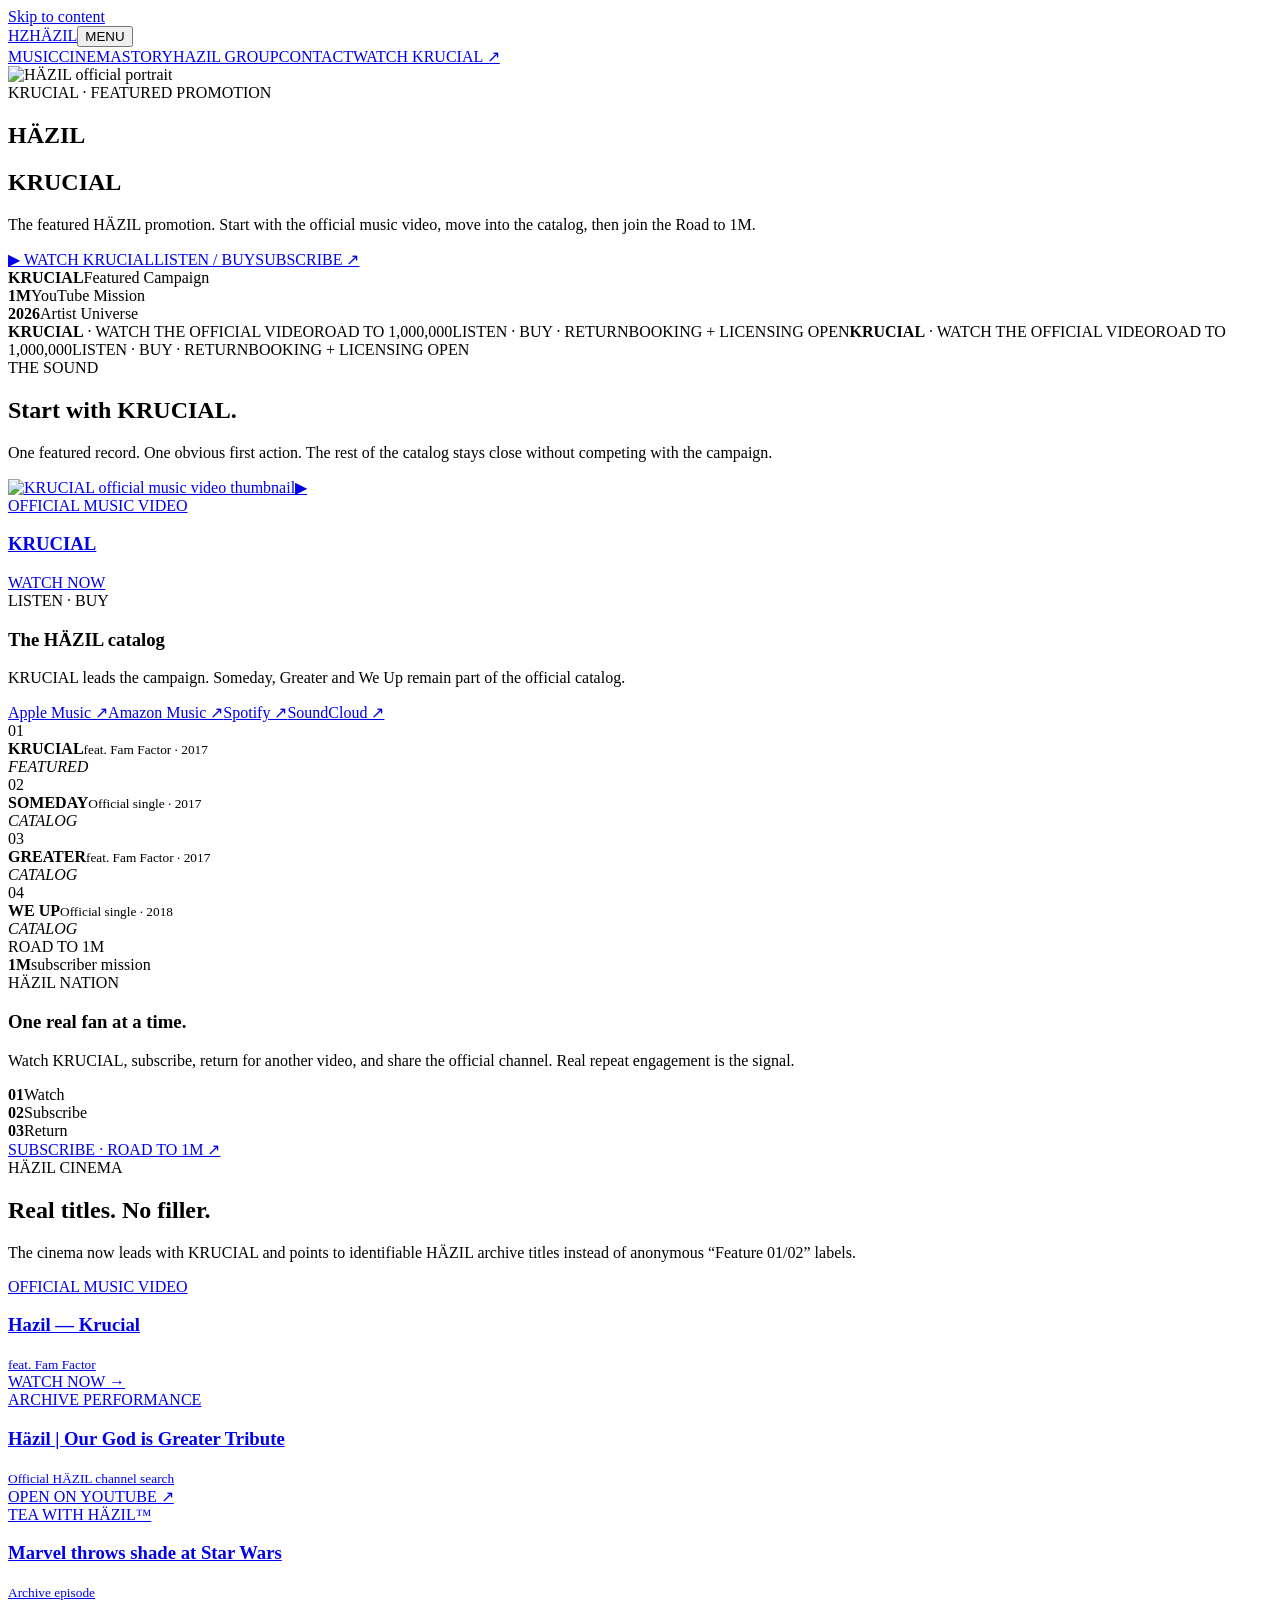
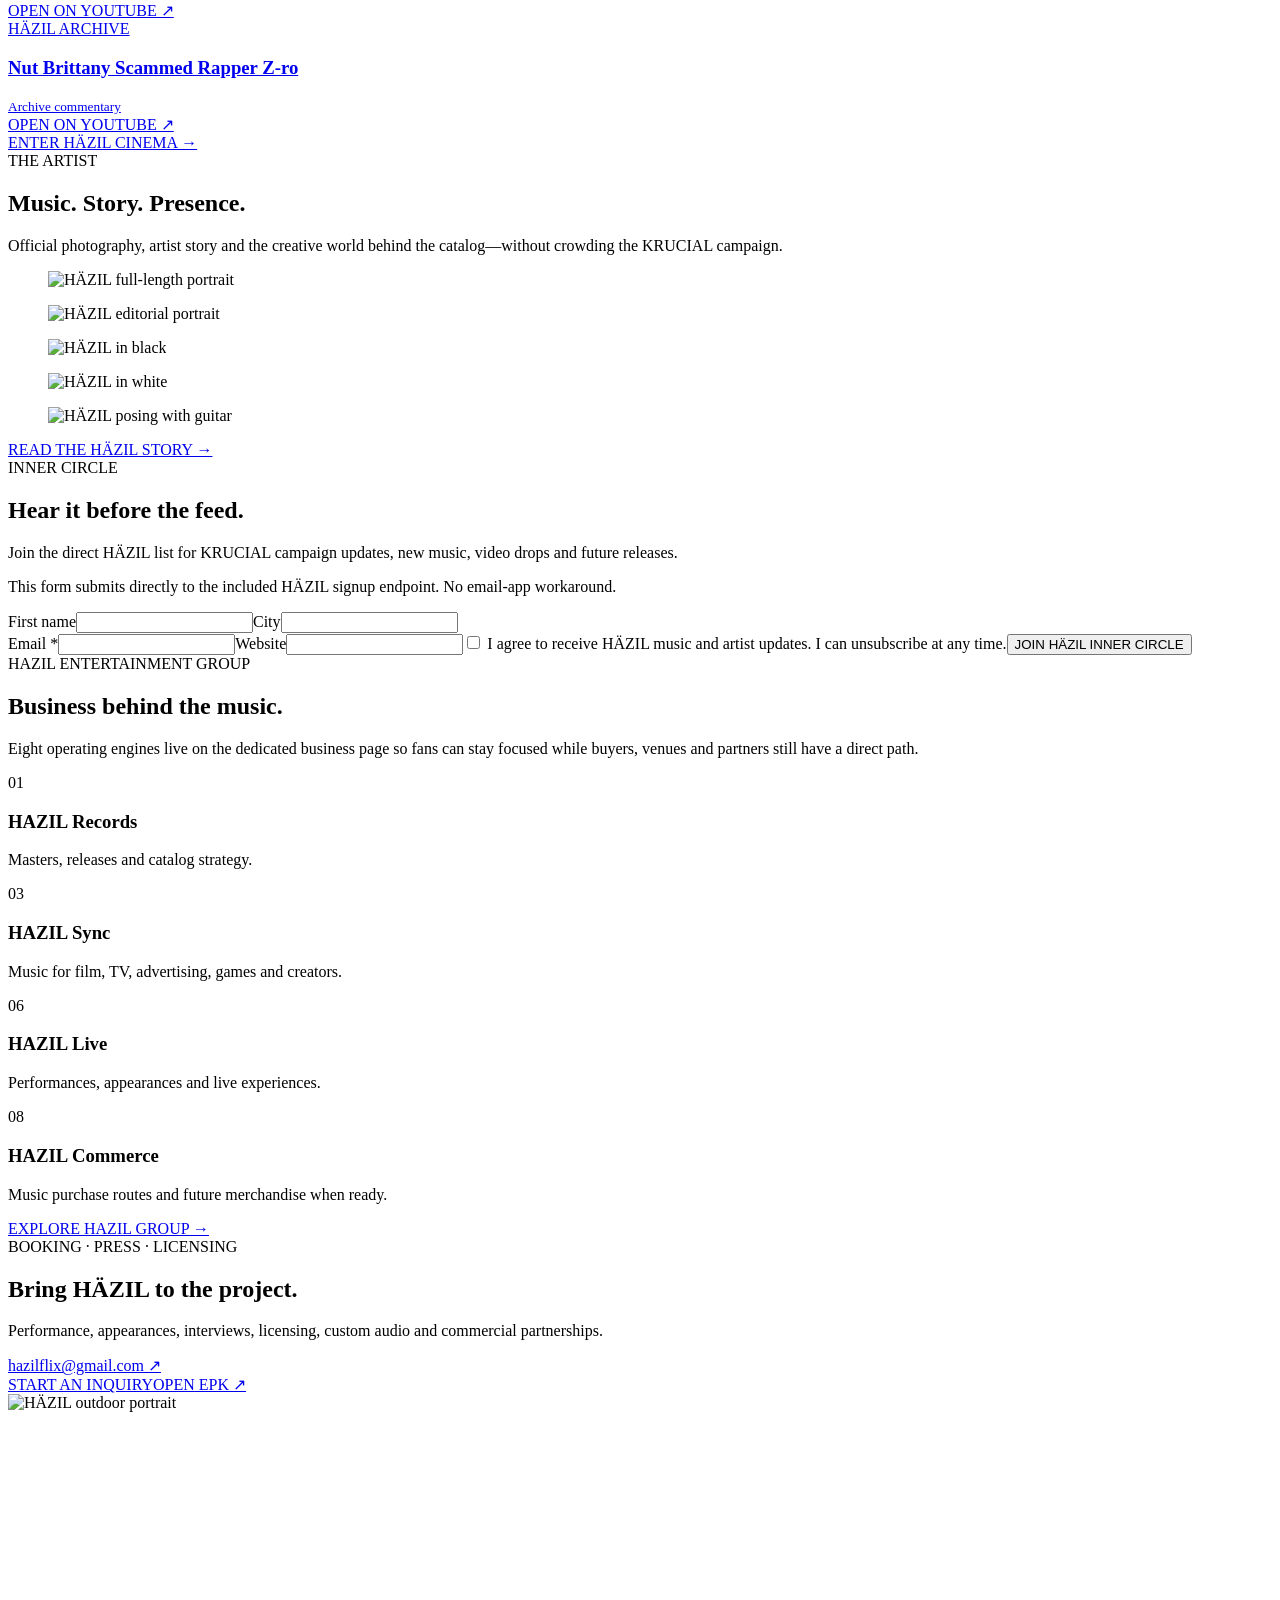
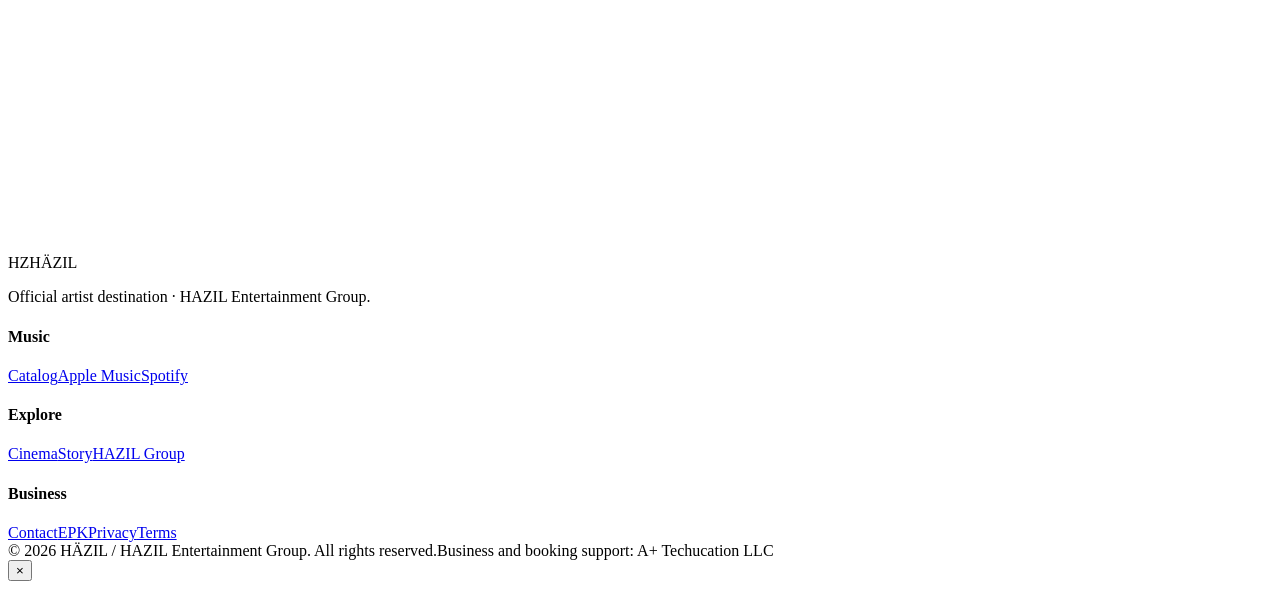
==== public/index.html @ 92755e5d "Add files via upload" ====
<!doctype html><html lang="en"><head><meta charset="utf-8"><meta name="viewport" content="width=device-width,initial-scale=1,viewport-fit=cover"><title>HÄZIL — KRUCIAL | Official Artist Website</title><meta name="description" content="Official HÄZIL artist destination. Watch KRUCIAL, explore the catalog, join the Road to 1M, access the EPK, and contact HAZIL Entertainment Group."><link rel="canonical" href="https://hazil.atechspot.com/"><meta property="og:title" content="HÄZIL — KRUCIAL"><meta property="og:description" content="Watch KRUCIAL. Enter the HÄZIL universe."><meta property="og:type" content="website"><meta property="og:url" content="https://hazil.atechspot.com/"><meta property="og:image" content="https://hazil.atechspot.com/assets/images/01-h-zil-wearing-a-black-hat-and-red-top.webp"><meta name="theme-color" content="#070707"><link rel="icon" href="/assets/favicon.svg"><link rel="manifest" href="/site.webmanifest"><link rel="stylesheet" href="/assets/styles.css?v=krucial-1010"><script defer src="/assets/app.js?v=krucial-1010"></script><script type="application/ld+json">{"@context":"https://schema.org","@type":"MusicGroup","name":"HÄZIL","url":"https://hazil.atechspot.com/","sameAs":["https://www.youtube.com/channel/UCEtV92a0BbcUwbMlZ8lvKiQ","https://www.instagram.com/hazilark/","https://www.facebook.com/hazilark","https://x.com/HazilArk","https://open.spotify.com/artist/2KtKWg4aKdLuVyBHw21Uh5","https://soundcloud.com/hazilmusic"]}</script></head><body>
<a class="skip" href="#main">Skip to content</a>
<header class="topbar"><div class="wrap nav"><a class="brand" href="/"><span class="brandmark">HZ</span><span class="brandname">HÄZIL</span></a><button class="menuBtn" aria-expanded="false" aria-controls="navlinks">MENU</button><nav class="navlinks" id="navlinks" aria-label="Primary"><a href="/music.html">MUSIC</a><a href="/cinema.html">CINEMA</a><a href="/story.html">STORY</a><a href="/business.html">HAZIL GROUP</a><a href="/contact.html">CONTACT</a><a class="navcta" href="https://www.youtube.com/watch?v=CgEhvoDVACQ" target="_blank" rel="noopener">WATCH KRUCIAL ↗</a></nav></div></header>
<main id="main">
<section class="hero"><div class="heroMedia"><img src="/assets/images/01-h-zil-wearing-a-black-hat-and-red-top.webp" alt="HÄZIL official portrait" fetchpriority="high"></div><div class="wrap heroContent"><div class="campaignTag"><span class="campaignDot"></span><span class="eyebrow">KRUCIAL · FEATURED PROMOTION</span></div><h1>HÄZIL</h1><h2>KRUCIAL</h2><p>The featured HÄZIL promotion. Start with the official music video, move into the catalog, then join the Road to 1M.</p><div class="ctaRow"><a class="btn btnPrimary" href="#" data-video="CgEhvoDVACQ">▶ WATCH KRUCIAL</a><a class="btn" href="/music.html">LISTEN / BUY</a><a class="btn" href="https://www.youtube.com/channel/UCEtV92a0BbcUwbMlZ8lvKiQ?sub_confirmation=1" target="_blank" rel="noopener">SUBSCRIBE ↗</a></div><div class="heroMeta"><div><b>KRUCIAL</b><span>Featured Campaign</span></div><div><b>1M</b><span>YouTube Mission</span></div><div><b>2026</b><span>Artist Universe</span></div></div></div></section>
<div class="signalBar" aria-hidden="true"><div class="marquee"><span><b>KRUCIAL</b> · WATCH THE OFFICIAL VIDEO</span><span>ROAD TO 1,000,000</span><span>LISTEN · BUY · RETURN</span><span>BOOKING + LICENSING OPEN</span><span><b>KRUCIAL</b> · WATCH THE OFFICIAL VIDEO</span><span>ROAD TO 1,000,000</span><span>LISTEN · BUY · RETURN</span><span>BOOKING + LICENSING OPEN</span></div></div>
<section class="section"><div class="wrap"><div class="sectionHead reveal"><div><div class="eyebrow">THE SOUND</div><h2>Start with KRUCIAL.</h2></div><p>One featured record. One obvious first action. The rest of the catalog stays close without competing with the campaign.</p></div><div class="featureSplit reveal"><a class="panel videoHero" href="#" data-video="CgEhvoDVACQ" aria-label="Watch KRUCIAL official music video"><img src="https://i.ytimg.com/vi/CgEhvoDVACQ/maxresdefault.jpg" onerror="this.onerror=null;this.src='https://i.ytimg.com/vi/CgEhvoDVACQ/hqdefault.jpg'" alt="KRUCIAL official music video thumbnail"><span class="playOrb">▶</span><div class="videoCopy"><div class="eyebrow">OFFICIAL MUSIC VIDEO</div><h3>KRUCIAL</h3><span class="btn btnPrimary">WATCH NOW</span></div></a><article class="panel catalogPanel"><div class="eyebrow">LISTEN · BUY</div><h3>The HÄZIL catalog</h3><p class="muted">KRUCIAL leads the campaign. Someday, Greater and We Up remain part of the official catalog.</p><div class="platformGrid"><a href="https://music.apple.com/us/artist/hazil/1197176769" target="_blank" rel="noopener">Apple Music ↗</a><a href="https://music.amazon.com/artists/B01MUWQ784/hazil" target="_blank" rel="noopener">Amazon Music ↗</a><a href="https://open.spotify.com/artist/2KtKWg4aKdLuVyBHw21Uh5" target="_blank" rel="noopener">Spotify ↗</a><a href="https://soundcloud.com/hazilmusic" target="_blank" rel="noopener">SoundCloud ↗</a></div><div class="trackList"><div class="track"><span>01</span><div><b>KRUCIAL</b><small>feat. Fam Factor · 2017</small></div><em>FEATURED</em></div><div class="track"><span>02</span><div><b>SOMEDAY</b><small>Official single · 2017</small></div><em>CATALOG</em></div><div class="track"><span>03</span><div><b>GREATER</b><small>feat. Fam Factor · 2017</small></div><em>CATALOG</em></div><div class="track"><span>04</span><div><b>WE UP</b><small>Official single · 2018</small></div><em>CATALOG</em></div></div></article></div></div></section>
<section class="sectionCompact"><div class="wrap mission"><article class="panel missionStat reveal"><div class="eyebrow">ROAD TO 1M</div><strong>1M</strong><span>subscriber mission</span></article><article class="panel missionText reveal"><div class="eyebrow">HÄZIL NATION</div><h3>One real fan at a time.</h3><p class="muted">Watch KRUCIAL, subscribe, return for another video, and share the official channel. Real repeat engagement is the signal.</p><div class="steps"><div class="step"><b>01</b><span>Watch</span></div><div class="step"><b>02</b><span>Subscribe</span></div><div class="step"><b>03</b><span>Return</span></div></div><div class="ctaRow"><a class="btn btnPrimary" href="https://www.youtube.com/channel/UCEtV92a0BbcUwbMlZ8lvKiQ?sub_confirmation=1" target="_blank" rel="noopener">SUBSCRIBE · ROAD TO 1M ↗</a></div></article></div></section>
<section class="section"><div class="wrap"><div class="sectionHead reveal"><div><div class="eyebrow">HÄZIL CINEMA</div><h2>Real titles. No filler.</h2></div><p>The cinema now leads with KRUCIAL and points to identifiable HÄZIL archive titles instead of anonymous “Feature 01/02” labels.</p></div><div class="archiveGrid reveal"><a class="archiveCard" style="--bgimg:url('https://i.ytimg.com/vi/CgEhvoDVACQ/hqdefault.jpg')" href="#" data-video="CgEhvoDVACQ"><div class="eyebrow">OFFICIAL MUSIC VIDEO</div><h3>Hazil — Krucial</h3><small>feat. Fam Factor</small><div class="linkline">WATCH NOW →</div></a><a class="archiveCard" style="--bgimg:url('/assets/images/03-h-zil-posing-with-guitar.webp')" href="https://www.youtube.com/results?search_query=H%C3%A4zil+Our+God+is+Greater+Tribute" target="_blank" rel="noopener"><div class="eyebrow">ARCHIVE PERFORMANCE</div><h3>Häzil | Our God is Greater Tribute</h3><small>Official HÄZIL channel search</small><div class="linkline">OPEN ON YOUTUBE ↗</div></a><a class="archiveCard" style="--bgimg:url('/assets/images/07-h-zil-editorial-portrait.webp')" href="https://www.youtube.com/results?search_query=Tea+With+Hazil+Marvel+throws+shade+at+Star+Wars" target="_blank" rel="noopener"><div class="eyebrow">TEA WITH HÄZIL™</div><h3>Marvel throws shade at Star Wars</h3><small>Archive episode</small><div class="linkline">OPEN ON YOUTUBE ↗</div></a><a class="archiveCard" style="--bgimg:url('/assets/images/04-h-zil-in-black.webp')" href="https://www.youtube.com/results?search_query=H%C3%A4zil+Nut+Brittany+Scammed+Rapper+Z-ro" target="_blank" rel="noopener"><div class="eyebrow">HÄZIL ARCHIVE</div><h3>Nut Brittany Scammed Rapper Z-ro</h3><small>Archive commentary</small><div class="linkline">OPEN ON YOUTUBE ↗</div></a></div><div class="businessCta"><a class="btn btnDark" href="/cinema.html">ENTER HÄZIL CINEMA →</a></div></div></section>
<section class="sectionCompact"><div class="wrap"><div class="sectionHead reveal"><div><div class="eyebrow">THE ARTIST</div><h2>Music. Story. Presence.</h2></div><p>Official photography, artist story and the creative world behind the catalog—without crowding the KRUCIAL campaign.</p></div><div class="gallery reveal"><figure><img loading="lazy" src="/assets/images/09-h-zil-full-length-portrait.webp" alt="HÄZIL full-length portrait"></figure><figure><img loading="lazy" src="/assets/images/07-h-zil-editorial-portrait.webp" alt="HÄZIL editorial portrait"></figure><figure><img loading="lazy" src="/assets/images/04-h-zil-in-black.webp" alt="HÄZIL in black"></figure><figure><img loading="lazy" src="/assets/images/12-h-zil-in-white.webp" alt="HÄZIL in white"></figure><figure><img loading="lazy" src="/assets/images/03-h-zil-posing-with-guitar.webp" alt="HÄZIL posing with guitar"></figure></div><div class="businessCta"><a class="btn btnDark" href="/story.html">READ THE HÄZIL STORY →</a></div></div></section>
<section class="section"><div class="wrap panel signup reveal"><div><div class="eyebrow">INNER CIRCLE</div><h2>Hear it before the feed.</h2><p class="muted">Join the direct HÄZIL list for KRUCIAL campaign updates, new music, video drops and future releases.</p><p class="tiny">This form submits directly to the included HÄZIL signup endpoint. No email-app workaround.</p></div><form class="form" id="fanSignup"><div class="two"><label><span>First name</span><input name="name" autocomplete="given-name" maxlength="80"></label><label><span>City</span><input name="city" autocomplete="address-level2" maxlength="120"></label></div><label><span>Email *</span><input name="email" type="email" autocomplete="email" required maxlength="254"></label><label class="honeypot" aria-hidden="true">Website<input name="website" tabindex="-1" autocomplete="off"></label><label class="tiny"><input type="checkbox" name="consent" value="yes" required> I agree to receive HÄZIL music and artist updates. I can unsubscribe at any time.</label><button class="btn btnPrimary" type="submit">JOIN HÄZIL INNER CIRCLE</button><div class="status" id="fanStatus" aria-live="polite"></div></form></div></section>
<section class="sectionCompact"><div class="wrap"><div class="sectionHead reveal"><div><div class="eyebrow">HAZIL ENTERTAINMENT GROUP</div><h2>Business behind the music.</h2></div><p>Eight operating engines live on the dedicated business page so fans can stay focused while buyers, venues and partners still have a direct path.</p></div><div class="businessGrid reveal"><article class="panel engine"><span class="no">01</span><h3>HAZIL Records</h3><p>Masters, releases and catalog strategy.</p></article><article class="panel engine"><span class="no">03</span><h3>HAZIL Sync</h3><p>Music for film, TV, advertising, games and creators.</p></article><article class="panel engine"><span class="no">06</span><h3>HAZIL Live</h3><p>Performances, appearances and live experiences.</p></article><article class="panel engine"><span class="no">08</span><h3>HAZIL Commerce</h3><p>Music purchase routes and future merchandise when ready.</p></article></div><div class="businessCta"><a class="btn btnDark" href="/business.html">EXPLORE HAZIL GROUP →</a></div></div></section>
<section class="section"><div class="wrap contactGrid"><article class="panel contactInfo reveal"><div class="eyebrow">BOOKING · PRESS · LICENSING</div><h2>Bring HÄZIL to the project.</h2><p class="muted">Performance, appearances, interviews, licensing, custom audio and commercial partnerships.</p><a class="direct" href="mailto:hazilflix@gmail.com">hazilflix@gmail.com ↗</a><div class="ctaRow"><a class="btn btnPrimary" href="/contact.html">START AN INQUIRY</a><a class="btn" href="/Hazil_EPK_2026.pdf" target="_blank">OPEN EPK ↗</a></div></article><figure class="panel" style="margin:0;overflow:hidden;min-height:460px"><img loading="lazy" src="/assets/images/13-h-zil-editorial-outdoor-portrait.webp" alt="HÄZIL outdoor portrait" style="width:100%;height:100%;object-fit:cover"></figure></div></section>
</main>
<footer class="footer"><div class="wrap"><div class="footerGrid"><div><div class="brand"><span class="brandmark">HZ</span><span class="brandname">HÄZIL</span></div><p class="muted">Official artist destination · HAZIL Entertainment Group.</p></div><div><h4>Music</h4><a href="/music.html">Catalog</a><a href="https://music.apple.com/us/artist/hazil/1197176769" target="_blank">Apple Music</a><a href="https://open.spotify.com/artist/2KtKWg4aKdLuVyBHw21Uh5" target="_blank">Spotify</a></div><div><h4>Explore</h4><a href="/cinema.html">Cinema</a><a href="/story.html">Story</a><a href="/business.html">HAZIL Group</a></div><div><h4>Business</h4><a href="/contact.html">Contact</a><a href="/Hazil_EPK_2026.pdf" target="_blank">EPK</a><a href="/privacy.html">Privacy</a><a href="/terms.html">Terms</a></div></div><div class="footerBottom"><span>© 2026 HÄZIL / HAZIL Entertainment Group. All rights reserved.</span><span>Business and booking support: A+ Techucation LLC</span></div></div></footer>
<div class="modal" id="videoModal" aria-hidden="true" role="dialog" aria-modal="true" aria-label="HÄZIL video player"><div class="modalBox"><button class="modalClose" aria-label="Close video">×</button><div class="modalVideo"></div></div></div>
</body></html>
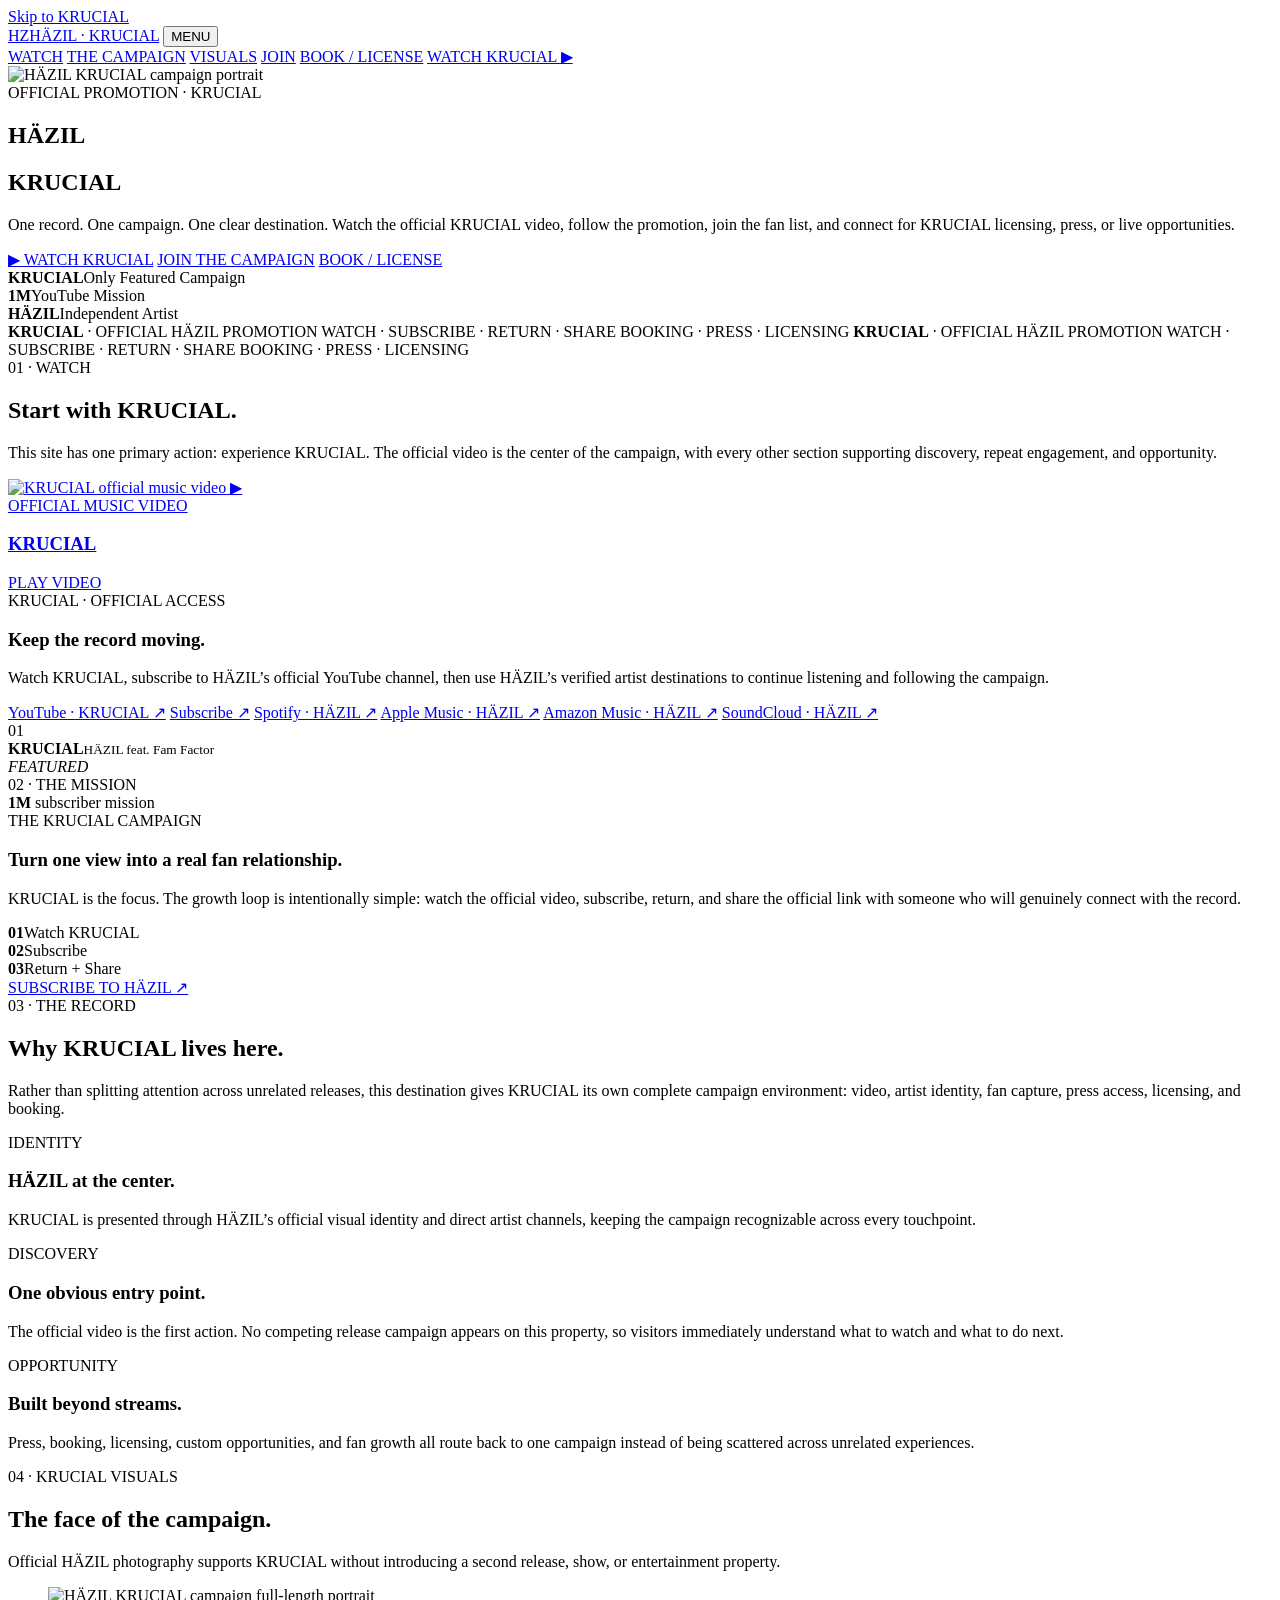
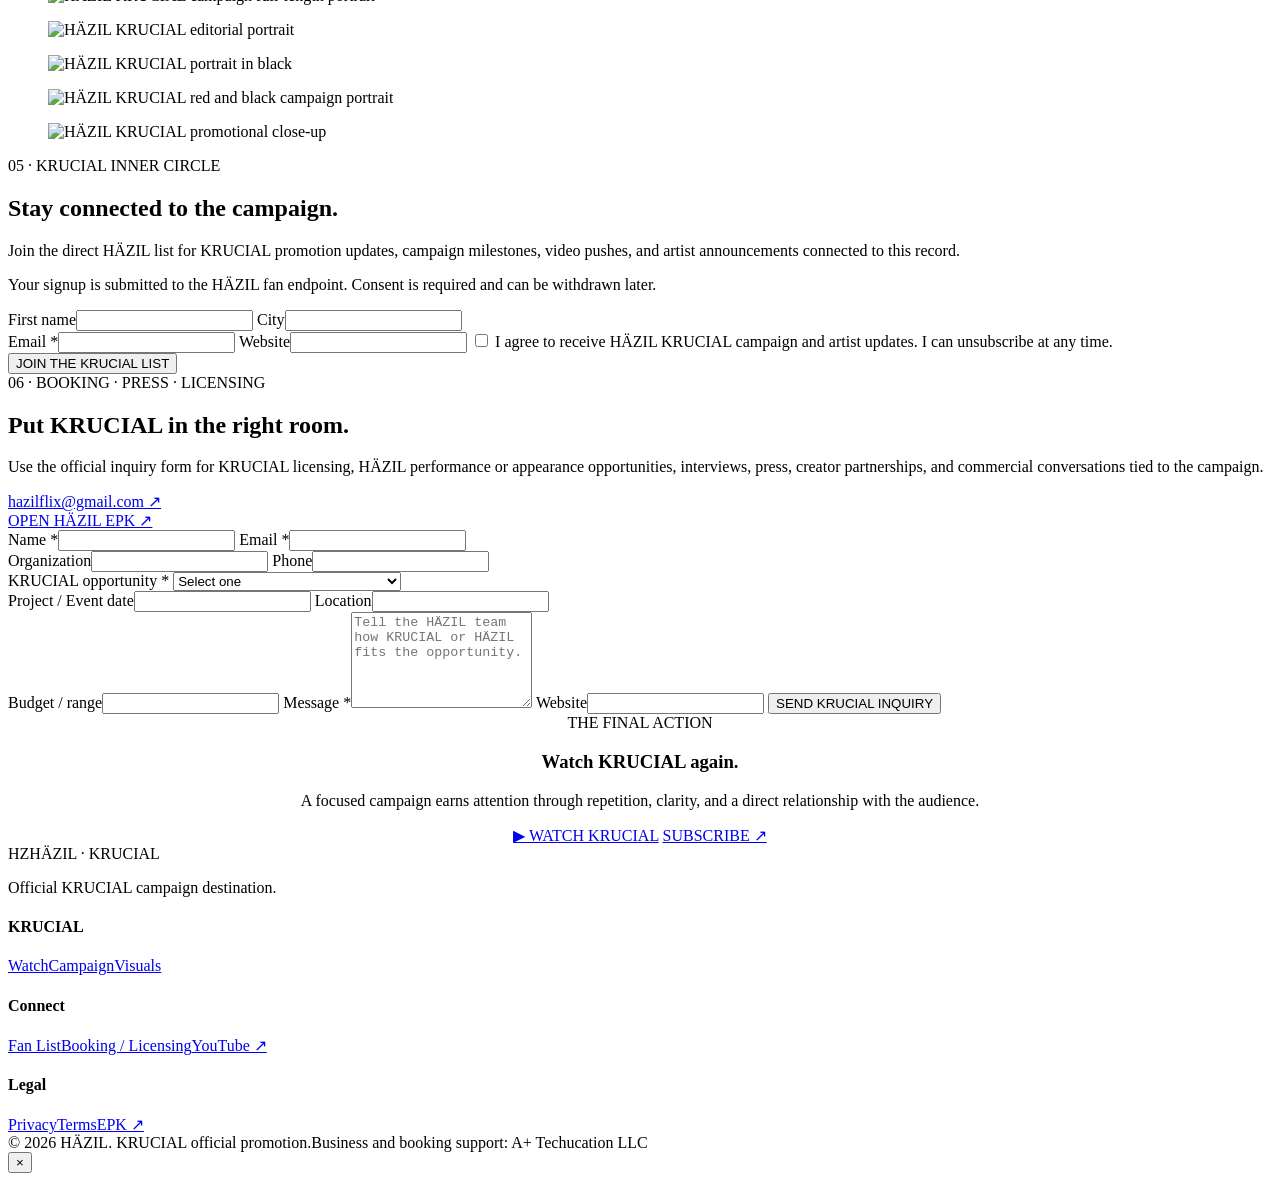
==== commit 1eb70dac: "Focus HAZIL website exclusively on KRUCIAL campaign" ====
--- a/public/index.html
+++ b/public/index.html
@@ -1,17 +1,248 @@
-<!doctype html><html lang="en"><head><meta charset="utf-8"><meta name="viewport" content="width=device-width,initial-scale=1,viewport-fit=cover"><title>HÄZIL — KRUCIAL | Official Artist Website</title><meta name="description" content="Official HÄZIL artist destination. Watch KRUCIAL, explore the catalog, join the Road to 1M, access the EPK, and contact HAZIL Entertainment Group."><link rel="canonical" href="https://hazil.atechspot.com/"><meta property="og:title" content="HÄZIL — KRUCIAL"><meta property="og:description" content="Watch KRUCIAL. Enter the HÄZIL universe."><meta property="og:type" content="website"><meta property="og:url" content="https://hazil.atechspot.com/"><meta property="og:image" content="https://hazil.atechspot.com/assets/images/01-h-zil-wearing-a-black-hat-and-red-top.webp"><meta name="theme-color" content="#070707"><link rel="icon" href="/assets/favicon.svg"><link rel="manifest" href="/site.webmanifest"><link rel="stylesheet" href="/assets/styles.css?v=krucial-1010"><script defer src="/assets/app.js?v=krucial-1010"></script><script type="application/ld+json">{"@context":"https://schema.org","@type":"MusicGroup","name":"HÄZIL","url":"https://hazil.atechspot.com/","sameAs":["https://www.youtube.com/channel/UCEtV92a0BbcUwbMlZ8lvKiQ","https://www.instagram.com/hazilark/","https://www.facebook.com/hazilark","https://x.com/HazilArk","https://open.spotify.com/artist/2KtKWg4aKdLuVyBHw21Uh5","https://soundcloud.com/hazilmusic"]}</script></head><body>
-<a class="skip" href="#main">Skip to content</a>
-<header class="topbar"><div class="wrap nav"><a class="brand" href="/"><span class="brandmark">HZ</span><span class="brandname">HÄZIL</span></a><button class="menuBtn" aria-expanded="false" aria-controls="navlinks">MENU</button><nav class="navlinks" id="navlinks" aria-label="Primary"><a href="/music.html">MUSIC</a><a href="/cinema.html">CINEMA</a><a href="/story.html">STORY</a><a href="/business.html">HAZIL GROUP</a><a href="/contact.html">CONTACT</a><a class="navcta" href="https://www.youtube.com/watch?v=CgEhvoDVACQ" target="_blank" rel="noopener">WATCH KRUCIAL ↗</a></nav></div></header>
+<!doctype html>
+<html lang="en">
+<head>
+<meta charset="utf-8">
+<meta name="viewport" content="width=device-width,initial-scale=1,viewport-fit=cover">
+<title>HÄZIL — KRUCIAL | Official Promotion</title>
+<meta name="description" content="The official HÄZIL KRUCIAL promotion. Watch the official video, follow the campaign, join the fan list, and contact the HÄZIL team for KRUCIAL licensing, press, and booking.">
+<link rel="canonical" href="https://hazil.atechspot.com/">
+<meta property="og:title" content="HÄZIL — KRUCIAL">
+<meta property="og:description" content="One record. One campaign. Watch KRUCIAL and enter the official HÄZIL promotion.">
+<meta property="og:type" content="music.song">
+<meta property="og:url" content="https://hazil.atechspot.com/">
+<meta property="og:image" content="https://hazil.atechspot.com/assets/images/01-h-zil-wearing-a-black-hat-and-red-top.webp">
+<meta name="theme-color" content="#070707">
+<link rel="icon" href="/assets/favicon.svg">
+<link rel="manifest" href="/site.webmanifest">
+<link rel="stylesheet" href="/assets/styles.css?v=krucial-only-20260924">
+<script defer src="/assets/app.js?v=krucial-only-20260924"></script>
+<script type="application/ld+json">{"@context":"https://schema.org","@type":"MusicGroup","name":"HÄZIL","url":"https://hazil.atechspot.com/","sameAs":["https://www.youtube.com/channel/UCEtV92a0BbcUwbMlZ8lvKiQ","https://www.instagram.com/hazilark/","https://www.facebook.com/hazilark","https://x.com/HazilArk","https://open.spotify.com/artist/2KtKWg4aKdLuVyBHw21Uh5","https://soundcloud.com/hazilmusic"]}</script>
+</head>
+<body>
+<a class="skip" href="#main">Skip to KRUCIAL</a>
+
+<header class="topbar">
+  <div class="wrap nav">
+    <a class="brand" href="/"><span class="brandmark">HZ</span><span class="brandname">HÄZIL · KRUCIAL</span></a>
+    <button class="menuBtn" aria-expanded="false" aria-controls="navlinks">MENU</button>
+    <nav class="navlinks" id="navlinks" aria-label="KRUCIAL navigation">
+      <a href="#watch">WATCH</a>
+      <a href="#campaign">THE CAMPAIGN</a>
+      <a href="#visuals">VISUALS</a>
+      <a href="#fans">JOIN</a>
+      <a href="#book">BOOK / LICENSE</a>
+      <a class="navcta" href="#" data-video="CgEhvoDVACQ">WATCH KRUCIAL ▶</a>
+    </nav>
+  </div>
+</header>
+
 <main id="main">
-<section class="hero"><div class="heroMedia"><img src="/assets/images/01-h-zil-wearing-a-black-hat-and-red-top.webp" alt="HÄZIL official portrait" fetchpriority="high"></div><div class="wrap heroContent"><div class="campaignTag"><span class="campaignDot"></span><span class="eyebrow">KRUCIAL · FEATURED PROMOTION</span></div><h1>HÄZIL</h1><h2>KRUCIAL</h2><p>The featured HÄZIL promotion. Start with the official music video, move into the catalog, then join the Road to 1M.</p><div class="ctaRow"><a class="btn btnPrimary" href="#" data-video="CgEhvoDVACQ">▶ WATCH KRUCIAL</a><a class="btn" href="/music.html">LISTEN / BUY</a><a class="btn" href="https://www.youtube.com/channel/UCEtV92a0BbcUwbMlZ8lvKiQ?sub_confirmation=1" target="_blank" rel="noopener">SUBSCRIBE ↗</a></div><div class="heroMeta"><div><b>KRUCIAL</b><span>Featured Campaign</span></div><div><b>1M</b><span>YouTube Mission</span></div><div><b>2026</b><span>Artist Universe</span></div></div></div></section>
-<div class="signalBar" aria-hidden="true"><div class="marquee"><span><b>KRUCIAL</b> · WATCH THE OFFICIAL VIDEO</span><span>ROAD TO 1,000,000</span><span>LISTEN · BUY · RETURN</span><span>BOOKING + LICENSING OPEN</span><span><b>KRUCIAL</b> · WATCH THE OFFICIAL VIDEO</span><span>ROAD TO 1,000,000</span><span>LISTEN · BUY · RETURN</span><span>BOOKING + LICENSING OPEN</span></div></div>
-<section class="section"><div class="wrap"><div class="sectionHead reveal"><div><div class="eyebrow">THE SOUND</div><h2>Start with KRUCIAL.</h2></div><p>One featured record. One obvious first action. The rest of the catalog stays close without competing with the campaign.</p></div><div class="featureSplit reveal"><a class="panel videoHero" href="#" data-video="CgEhvoDVACQ" aria-label="Watch KRUCIAL official music video"><img src="https://i.ytimg.com/vi/CgEhvoDVACQ/maxresdefault.jpg" onerror="this.onerror=null;this.src='https://i.ytimg.com/vi/CgEhvoDVACQ/hqdefault.jpg'" alt="KRUCIAL official music video thumbnail"><span class="playOrb">▶</span><div class="videoCopy"><div class="eyebrow">OFFICIAL MUSIC VIDEO</div><h3>KRUCIAL</h3><span class="btn btnPrimary">WATCH NOW</span></div></a><article class="panel catalogPanel"><div class="eyebrow">LISTEN · BUY</div><h3>The HÄZIL catalog</h3><p class="muted">KRUCIAL leads the campaign. Someday, Greater and We Up remain part of the official catalog.</p><div class="platformGrid"><a href="https://music.apple.com/us/artist/hazil/1197176769" target="_blank" rel="noopener">Apple Music ↗</a><a href="https://music.amazon.com/artists/B01MUWQ784/hazil" target="_blank" rel="noopener">Amazon Music ↗</a><a href="https://open.spotify.com/artist/2KtKWg4aKdLuVyBHw21Uh5" target="_blank" rel="noopener">Spotify ↗</a><a href="https://soundcloud.com/hazilmusic" target="_blank" rel="noopener">SoundCloud ↗</a></div><div class="trackList"><div class="track"><span>01</span><div><b>KRUCIAL</b><small>feat. Fam Factor · 2017</small></div><em>FEATURED</em></div><div class="track"><span>02</span><div><b>SOMEDAY</b><small>Official single · 2017</small></div><em>CATALOG</em></div><div class="track"><span>03</span><div><b>GREATER</b><small>feat. Fam Factor · 2017</small></div><em>CATALOG</em></div><div class="track"><span>04</span><div><b>WE UP</b><small>Official single · 2018</small></div><em>CATALOG</em></div></div></article></div></div></section>
-<section class="sectionCompact"><div class="wrap mission"><article class="panel missionStat reveal"><div class="eyebrow">ROAD TO 1M</div><strong>1M</strong><span>subscriber mission</span></article><article class="panel missionText reveal"><div class="eyebrow">HÄZIL NATION</div><h3>One real fan at a time.</h3><p class="muted">Watch KRUCIAL, subscribe, return for another video, and share the official channel. Real repeat engagement is the signal.</p><div class="steps"><div class="step"><b>01</b><span>Watch</span></div><div class="step"><b>02</b><span>Subscribe</span></div><div class="step"><b>03</b><span>Return</span></div></div><div class="ctaRow"><a class="btn btnPrimary" href="https://www.youtube.com/channel/UCEtV92a0BbcUwbMlZ8lvKiQ?sub_confirmation=1" target="_blank" rel="noopener">SUBSCRIBE · ROAD TO 1M ↗</a></div></article></div></section>
-<section class="section"><div class="wrap"><div class="sectionHead reveal"><div><div class="eyebrow">HÄZIL CINEMA</div><h2>Real titles. No filler.</h2></div><p>The cinema now leads with KRUCIAL and points to identifiable HÄZIL archive titles instead of anonymous “Feature 01/02” labels.</p></div><div class="archiveGrid reveal"><a class="archiveCard" style="--bgimg:url('https://i.ytimg.com/vi/CgEhvoDVACQ/hqdefault.jpg')" href="#" data-video="CgEhvoDVACQ"><div class="eyebrow">OFFICIAL MUSIC VIDEO</div><h3>Hazil — Krucial</h3><small>feat. Fam Factor</small><div class="linkline">WATCH NOW →</div></a><a class="archiveCard" style="--bgimg:url('/assets/images/03-h-zil-posing-with-guitar.webp')" href="https://www.youtube.com/results?search_query=H%C3%A4zil+Our+God+is+Greater+Tribute" target="_blank" rel="noopener"><div class="eyebrow">ARCHIVE PERFORMANCE</div><h3>Häzil | Our God is Greater Tribute</h3><small>Official HÄZIL channel search</small><div class="linkline">OPEN ON YOUTUBE ↗</div></a><a class="archiveCard" style="--bgimg:url('/assets/images/07-h-zil-editorial-portrait.webp')" href="https://www.youtube.com/results?search_query=Tea+With+Hazil+Marvel+throws+shade+at+Star+Wars" target="_blank" rel="noopener"><div class="eyebrow">TEA WITH HÄZIL™</div><h3>Marvel throws shade at Star Wars</h3><small>Archive episode</small><div class="linkline">OPEN ON YOUTUBE ↗</div></a><a class="archiveCard" style="--bgimg:url('/assets/images/04-h-zil-in-black.webp')" href="https://www.youtube.com/results?search_query=H%C3%A4zil+Nut+Brittany+Scammed+Rapper+Z-ro" target="_blank" rel="noopener"><div class="eyebrow">HÄZIL ARCHIVE</div><h3>Nut Brittany Scammed Rapper Z-ro</h3><small>Archive commentary</small><div class="linkline">OPEN ON YOUTUBE ↗</div></a></div><div class="businessCta"><a class="btn btnDark" href="/cinema.html">ENTER HÄZIL CINEMA →</a></div></div></section>
-<section class="sectionCompact"><div class="wrap"><div class="sectionHead reveal"><div><div class="eyebrow">THE ARTIST</div><h2>Music. Story. Presence.</h2></div><p>Official photography, artist story and the creative world behind the catalog—without crowding the KRUCIAL campaign.</p></div><div class="gallery reveal"><figure><img loading="lazy" src="/assets/images/09-h-zil-full-length-portrait.webp" alt="HÄZIL full-length portrait"></figure><figure><img loading="lazy" src="/assets/images/07-h-zil-editorial-portrait.webp" alt="HÄZIL editorial portrait"></figure><figure><img loading="lazy" src="/assets/images/04-h-zil-in-black.webp" alt="HÄZIL in black"></figure><figure><img loading="lazy" src="/assets/images/12-h-zil-in-white.webp" alt="HÄZIL in white"></figure><figure><img loading="lazy" src="/assets/images/03-h-zil-posing-with-guitar.webp" alt="HÄZIL posing with guitar"></figure></div><div class="businessCta"><a class="btn btnDark" href="/story.html">READ THE HÄZIL STORY →</a></div></div></section>
-<section class="section"><div class="wrap panel signup reveal"><div><div class="eyebrow">INNER CIRCLE</div><h2>Hear it before the feed.</h2><p class="muted">Join the direct HÄZIL list for KRUCIAL campaign updates, new music, video drops and future releases.</p><p class="tiny">This form submits directly to the included HÄZIL signup endpoint. No email-app workaround.</p></div><form class="form" id="fanSignup"><div class="two"><label><span>First name</span><input name="name" autocomplete="given-name" maxlength="80"></label><label><span>City</span><input name="city" autocomplete="address-level2" maxlength="120"></label></div><label><span>Email *</span><input name="email" type="email" autocomplete="email" required maxlength="254"></label><label class="honeypot" aria-hidden="true">Website<input name="website" tabindex="-1" autocomplete="off"></label><label class="tiny"><input type="checkbox" name="consent" value="yes" required> I agree to receive HÄZIL music and artist updates. I can unsubscribe at any time.</label><button class="btn btnPrimary" type="submit">JOIN HÄZIL INNER CIRCLE</button><div class="status" id="fanStatus" aria-live="polite"></div></form></div></section>
-<section class="sectionCompact"><div class="wrap"><div class="sectionHead reveal"><div><div class="eyebrow">HAZIL ENTERTAINMENT GROUP</div><h2>Business behind the music.</h2></div><p>Eight operating engines live on the dedicated business page so fans can stay focused while buyers, venues and partners still have a direct path.</p></div><div class="businessGrid reveal"><article class="panel engine"><span class="no">01</span><h3>HAZIL Records</h3><p>Masters, releases and catalog strategy.</p></article><article class="panel engine"><span class="no">03</span><h3>HAZIL Sync</h3><p>Music for film, TV, advertising, games and creators.</p></article><article class="panel engine"><span class="no">06</span><h3>HAZIL Live</h3><p>Performances, appearances and live experiences.</p></article><article class="panel engine"><span class="no">08</span><h3>HAZIL Commerce</h3><p>Music purchase routes and future merchandise when ready.</p></article></div><div class="businessCta"><a class="btn btnDark" href="/business.html">EXPLORE HAZIL GROUP →</a></div></div></section>
-<section class="section"><div class="wrap contactGrid"><article class="panel contactInfo reveal"><div class="eyebrow">BOOKING · PRESS · LICENSING</div><h2>Bring HÄZIL to the project.</h2><p class="muted">Performance, appearances, interviews, licensing, custom audio and commercial partnerships.</p><a class="direct" href="mailto:hazilflix@gmail.com">hazilflix@gmail.com ↗</a><div class="ctaRow"><a class="btn btnPrimary" href="/contact.html">START AN INQUIRY</a><a class="btn" href="/Hazil_EPK_2026.pdf" target="_blank">OPEN EPK ↗</a></div></article><figure class="panel" style="margin:0;overflow:hidden;min-height:460px"><img loading="lazy" src="/assets/images/13-h-zil-editorial-outdoor-portrait.webp" alt="HÄZIL outdoor portrait" style="width:100%;height:100%;object-fit:cover"></figure></div></section>
+<section class="hero">
+  <div class="heroMedia"><img src="/assets/images/01-h-zil-wearing-a-black-hat-and-red-top.webp" alt="HÄZIL KRUCIAL campaign portrait" fetchpriority="high"></div>
+  <div class="wrap heroContent">
+    <div class="campaignTag"><span class="campaignDot"></span><span class="eyebrow">OFFICIAL PROMOTION · KRUCIAL</span></div>
+    <h1>HÄZIL</h1>
+    <h2>KRUCIAL</h2>
+    <p>One record. One campaign. One clear destination. Watch the official KRUCIAL video, follow the promotion, join the fan list, and connect for KRUCIAL licensing, press, or live opportunities.</p>
+    <div class="ctaRow">
+      <a class="btn btnPrimary" href="#" data-video="CgEhvoDVACQ">▶ WATCH KRUCIAL</a>
+      <a class="btn" href="#fans">JOIN THE CAMPAIGN</a>
+      <a class="btn" href="#book">BOOK / LICENSE</a>
+    </div>
+    <div class="heroMeta">
+      <div><b>KRUCIAL</b><span>Only Featured Campaign</span></div>
+      <div><b>1M</b><span>YouTube Mission</span></div>
+      <div><b>HÄZIL</b><span>Independent Artist</span></div>
+    </div>
+  </div>
+</section>
+
+<div class="signalBar" aria-hidden="true"><div class="marquee">
+  <span><b>KRUCIAL</b> · OFFICIAL HÄZIL PROMOTION</span>
+  <span>WATCH · SUBSCRIBE · RETURN · SHARE</span>
+  <span>BOOKING · PRESS · LICENSING</span>
+  <span><b>KRUCIAL</b> · OFFICIAL HÄZIL PROMOTION</span>
+  <span>WATCH · SUBSCRIBE · RETURN · SHARE</span>
+  <span>BOOKING · PRESS · LICENSING</span>
+</div></div>
+
+<section class="section" id="watch">
+  <div class="wrap">
+    <div class="sectionHead reveal">
+      <div><div class="eyebrow">01 · WATCH</div><h2>Start with KRUCIAL.</h2></div>
+      <p>This site has one primary action: experience KRUCIAL. The official video is the center of the campaign, with every other section supporting discovery, repeat engagement, and opportunity.</p>
+    </div>
+    <div class="featureSplit reveal">
+      <a class="panel videoHero" href="#" data-video="CgEhvoDVACQ" aria-label="Watch KRUCIAL official music video">
+        <img src="https://i.ytimg.com/vi/CgEhvoDVACQ/maxresdefault.jpg" onerror="this.onerror=null;this.src='https://i.ytimg.com/vi/CgEhvoDVACQ/hqdefault.jpg'" alt="KRUCIAL official music video">
+        <span class="playOrb">▶</span>
+        <div class="videoCopy"><div class="eyebrow">OFFICIAL MUSIC VIDEO</div><h3>KRUCIAL</h3><span class="btn btnPrimary">PLAY VIDEO</span></div>
+      </a>
+      <article class="panel catalogPanel">
+        <div class="eyebrow">KRUCIAL · OFFICIAL ACCESS</div>
+        <h3>Keep the record moving.</h3>
+        <p class="muted">Watch KRUCIAL, subscribe to HÄZIL’s official YouTube channel, then use HÄZIL’s verified artist destinations to continue listening and following the campaign.</p>
+        <div class="platformGrid">
+          <a href="https://www.youtube.com/watch?v=CgEhvoDVACQ" target="_blank" rel="noopener">YouTube · KRUCIAL ↗</a>
+          <a href="https://www.youtube.com/channel/UCEtV92a0BbcUwbMlZ8lvKiQ?sub_confirmation=1" target="_blank" rel="noopener">Subscribe ↗</a>
+          <a href="https://open.spotify.com/artist/2KtKWg4aKdLuVyBHw21Uh5" target="_blank" rel="noopener">Spotify · HÄZIL ↗</a>
+          <a href="https://music.apple.com/us/artist/hazil/1197176769" target="_blank" rel="noopener">Apple Music · HÄZIL ↗</a>
+          <a href="https://music.amazon.com/artists/B01MUWQ784/hazil" target="_blank" rel="noopener">Amazon Music · HÄZIL ↗</a>
+          <a href="https://soundcloud.com/hazilmusic" target="_blank" rel="noopener">SoundCloud · HÄZIL ↗</a>
+        </div>
+        <div class="trackList">
+          <div class="track"><span>01</span><div><b>KRUCIAL</b><small>HÄZIL feat. Fam Factor</small></div><em>FEATURED</em></div>
+        </div>
+      </article>
+    </div>
+  </div>
+</section>
+
+<section class="sectionCompact" id="campaign">
+  <div class="wrap mission">
+    <article class="panel missionStat reveal">
+      <div class="eyebrow">02 · THE MISSION</div>
+      <strong>1M</strong>
+      <span>subscriber mission</span>
+    </article>
+    <article class="panel missionText reveal">
+      <div class="eyebrow">THE KRUCIAL CAMPAIGN</div>
+      <h3>Turn one view into a real fan relationship.</h3>
+      <p class="muted">KRUCIAL is the focus. The growth loop is intentionally simple: watch the official video, subscribe, return, and share the official link with someone who will genuinely connect with the record.</p>
+      <div class="steps">
+        <div class="step"><b>01</b><span>Watch KRUCIAL</span></div>
+        <div class="step"><b>02</b><span>Subscribe</span></div>
+        <div class="step"><b>03</b><span>Return + Share</span></div>
+      </div>
+      <div class="ctaRow"><a class="btn btnPrimary" href="https://www.youtube.com/channel/UCEtV92a0BbcUwbMlZ8lvKiQ?sub_confirmation=1" target="_blank" rel="noopener">SUBSCRIBE TO HÄZIL ↗</a></div>
+    </article>
+  </div>
+</section>
+
+<section class="section" id="story">
+  <div class="wrap">
+    <div class="sectionHead reveal">
+      <div><div class="eyebrow">03 · THE RECORD</div><h2>Why KRUCIAL lives here.</h2></div>
+      <p>Rather than splitting attention across unrelated releases, this destination gives KRUCIAL its own complete campaign environment: video, artist identity, fan capture, press access, licensing, and booking.</p>
+    </div>
+    <div class="contentGrid reveal">
+      <article class="panel contentCard"><div class="eyebrow">IDENTITY</div><h3>HÄZIL at the center.</h3><p>KRUCIAL is presented through HÄZIL’s official visual identity and direct artist channels, keeping the campaign recognizable across every touchpoint.</p></article>
+      <article class="panel contentCard"><div class="eyebrow">DISCOVERY</div><h3>One obvious entry point.</h3><p>The official video is the first action. No competing release campaign appears on this property, so visitors immediately understand what to watch and what to do next.</p></article>
+      <article class="panel contentCard"><div class="eyebrow">OPPORTUNITY</div><h3>Built beyond streams.</h3><p>Press, booking, licensing, custom opportunities, and fan growth all route back to one campaign instead of being scattered across unrelated experiences.</p></article>
+    </div>
+  </div>
+</section>
+
+<section class="sectionCompact" id="visuals">
+  <div class="wrap">
+    <div class="sectionHead reveal">
+      <div><div class="eyebrow">04 · KRUCIAL VISUALS</div><h2>The face of the campaign.</h2></div>
+      <p>Official HÄZIL photography supports KRUCIAL without introducing a second release, show, or entertainment property.</p>
+    </div>
+    <div class="gallery reveal">
+      <figure><img loading="lazy" src="/assets/images/09-h-zil-full-length-portrait.webp" alt="HÄZIL KRUCIAL campaign full-length portrait"></figure>
+      <figure><img loading="lazy" src="/assets/images/07-h-zil-editorial-portrait.webp" alt="HÄZIL KRUCIAL editorial portrait"></figure>
+      <figure><img loading="lazy" src="/assets/images/04-h-zil-in-black.webp" alt="HÄZIL KRUCIAL portrait in black"></figure>
+      <figure><img loading="lazy" src="/assets/images/10-h-zil-portrait-in-red-and-black-hat.webp" alt="HÄZIL KRUCIAL red and black campaign portrait"></figure>
+      <figure><img loading="lazy" src="/assets/images/16-h-zil-close-up-promotional-portrait.webp" alt="HÄZIL KRUCIAL promotional close-up"></figure>
+    </div>
+  </div>
+</section>
+
+<section class="section" id="fans">
+  <div class="wrap panel signup reveal">
+    <div>
+      <div class="eyebrow">05 · KRUCIAL INNER CIRCLE</div>
+      <h2>Stay connected to the campaign.</h2>
+      <p class="muted">Join the direct HÄZIL list for KRUCIAL promotion updates, campaign milestones, video pushes, and artist announcements connected to this record.</p>
+      <p class="tiny">Your signup is submitted to the HÄZIL fan endpoint. Consent is required and can be withdrawn later.</p>
+    </div>
+    <form class="form" id="fanSignup">
+      <div class="two">
+        <label><span>First name</span><input name="name" autocomplete="given-name" maxlength="80"></label>
+        <label><span>City</span><input name="city" autocomplete="address-level2" maxlength="120"></label>
+      </div>
+      <label><span>Email *</span><input name="email" type="email" autocomplete="email" required maxlength="254"></label>
+      <label class="honeypot" aria-hidden="true">Website<input name="website" tabindex="-1" autocomplete="off"></label>
+      <label class="tiny"><input type="checkbox" name="consent" value="yes" required> I agree to receive HÄZIL KRUCIAL campaign and artist updates. I can unsubscribe at any time.</label>
+      <button class="btn btnPrimary" type="submit">JOIN THE KRUCIAL LIST</button>
+      <div class="status" id="fanStatus" aria-live="polite"></div>
+    </form>
+  </div>
+</section>
+
+<section class="sectionCompact" id="book">
+  <div class="wrap contactGrid">
+    <article class="panel contactInfo reveal">
+      <div class="eyebrow">06 · BOOKING · PRESS · LICENSING</div>
+      <h2>Put KRUCIAL in the right room.</h2>
+      <p class="muted">Use the official inquiry form for KRUCIAL licensing, HÄZIL performance or appearance opportunities, interviews, press, creator partnerships, and commercial conversations tied to the campaign.</p>
+      <a class="direct" href="mailto:hazilflix@gmail.com">hazilflix@gmail.com ↗</a>
+      <div class="ctaRow">
+        <a class="btn" href="/Hazil_EPK_2026.pdf" target="_blank" rel="noopener">OPEN HÄZIL EPK ↗</a>
+      </div>
+    </article>
+    <article class="panel formPanel reveal">
+      <form class="form" id="inquiryForm">
+        <div class="two">
+          <label><span>Name *</span><input name="name" autocomplete="name" required maxlength="120"></label>
+          <label><span>Email *</span><input name="email" type="email" autocomplete="email" required maxlength="254"></label>
+        </div>
+        <div class="two">
+          <label><span>Organization</span><input name="organization" autocomplete="organization" maxlength="160"></label>
+          <label><span>Phone</span><input name="phone" autocomplete="tel" maxlength="40"></label>
+        </div>
+        <label><span>KRUCIAL opportunity *</span>
+          <select name="type" required>
+            <option value="">Select one</option>
+            <option>KRUCIAL Licensing / Sync</option>
+            <option>HÄZIL Booking / Live Performance</option>
+            <option>Press / Interview</option>
+            <option>Brand / Creator Partnership</option>
+            <option>KRUCIAL Commercial Opportunity</option>
+          </select>
+        </label>
+        <div class="two">
+          <label><span>Project / Event date</span><input name="date" maxlength="40"></label>
+          <label><span>Location</span><input name="location" maxlength="160"></label>
+        </div>
+        <label><span>Budget / range</span><input name="budget" maxlength="100"></label>
+        <label><span>Message *</span><textarea name="message" rows="6" required maxlength="4000" placeholder="Tell the HÄZIL team how KRUCIAL or HÄZIL fits the opportunity."></textarea></label>
+        <label class="honeypot" aria-hidden="true">Website<input name="website" tabindex="-1" autocomplete="off"></label>
+        <button class="btn btnPrimary" type="submit">SEND KRUCIAL INQUIRY</button>
+        <div class="status" id="inquiryStatus" aria-live="polite"></div>
+      </form>
+    </article>
+  </div>
+</section>
+
+<section class="section">
+  <div class="wrap panel missionText reveal" style="text-align:center">
+    <div class="eyebrow">THE FINAL ACTION</div>
+    <h3>Watch KRUCIAL again.</h3>
+    <p class="muted">A focused campaign earns attention through repetition, clarity, and a direct relationship with the audience.</p>
+    <div class="ctaRow" style="justify-content:center">
+      <a class="btn btnPrimary" href="#" data-video="CgEhvoDVACQ">▶ WATCH KRUCIAL</a>
+      <a class="btn" href="https://www.youtube.com/channel/UCEtV92a0BbcUwbMlZ8lvKiQ?sub_confirmation=1" target="_blank" rel="noopener">SUBSCRIBE ↗</a>
+    </div>
+  </div>
+</section>
 </main>
-<footer class="footer"><div class="wrap"><div class="footerGrid"><div><div class="brand"><span class="brandmark">HZ</span><span class="brandname">HÄZIL</span></div><p class="muted">Official artist destination · HAZIL Entertainment Group.</p></div><div><h4>Music</h4><a href="/music.html">Catalog</a><a href="https://music.apple.com/us/artist/hazil/1197176769" target="_blank">Apple Music</a><a href="https://open.spotify.com/artist/2KtKWg4aKdLuVyBHw21Uh5" target="_blank">Spotify</a></div><div><h4>Explore</h4><a href="/cinema.html">Cinema</a><a href="/story.html">Story</a><a href="/business.html">HAZIL Group</a></div><div><h4>Business</h4><a href="/contact.html">Contact</a><a href="/Hazil_EPK_2026.pdf" target="_blank">EPK</a><a href="/privacy.html">Privacy</a><a href="/terms.html">Terms</a></div></div><div class="footerBottom"><span>© 2026 HÄZIL / HAZIL Entertainment Group. All rights reserved.</span><span>Business and booking support: A+ Techucation LLC</span></div></div></footer>
-<div class="modal" id="videoModal" aria-hidden="true" role="dialog" aria-modal="true" aria-label="HÄZIL video player"><div class="modalBox"><button class="modalClose" aria-label="Close video">×</button><div class="modalVideo"></div></div></div>
-</body></html>
+
+<footer class="footer">
+  <div class="wrap">
+    <div class="footerGrid">
+      <div><div class="brand"><span class="brandmark">HZ</span><span class="brandname">HÄZIL · KRUCIAL</span></div><p class="muted">Official KRUCIAL campaign destination.</p></div>
+      <div><h4>KRUCIAL</h4><a href="#watch">Watch</a><a href="#campaign">Campaign</a><a href="#visuals">Visuals</a></div>
+      <div><h4>Connect</h4><a href="#fans">Fan List</a><a href="#book">Booking / Licensing</a><a href="https://www.youtube.com/channel/UCEtV92a0BbcUwbMlZ8lvKiQ" target="_blank" rel="noopener">YouTube ↗</a></div>
+      <div><h4>Legal</h4><a href="/privacy.html">Privacy</a><a href="/terms.html">Terms</a><a href="/Hazil_EPK_2026.pdf" target="_blank" rel="noopener">EPK ↗</a></div>
+    </div>
+    <div class="footerBottom"><span>© 2026 HÄZIL. KRUCIAL official promotion.</span><span>Business and booking support: A+ Techucation LLC</span></div>
+  </div>
+</footer>
+
+<div class="modal" id="videoModal" aria-hidden="true" role="dialog" aria-modal="true" aria-label="KRUCIAL video player">
+  <div class="modalBox"><button class="modalClose" aria-label="Close KRUCIAL video">×</button><div class="modalVideo"></div></div>
+</div>
+</body>
+</html>
